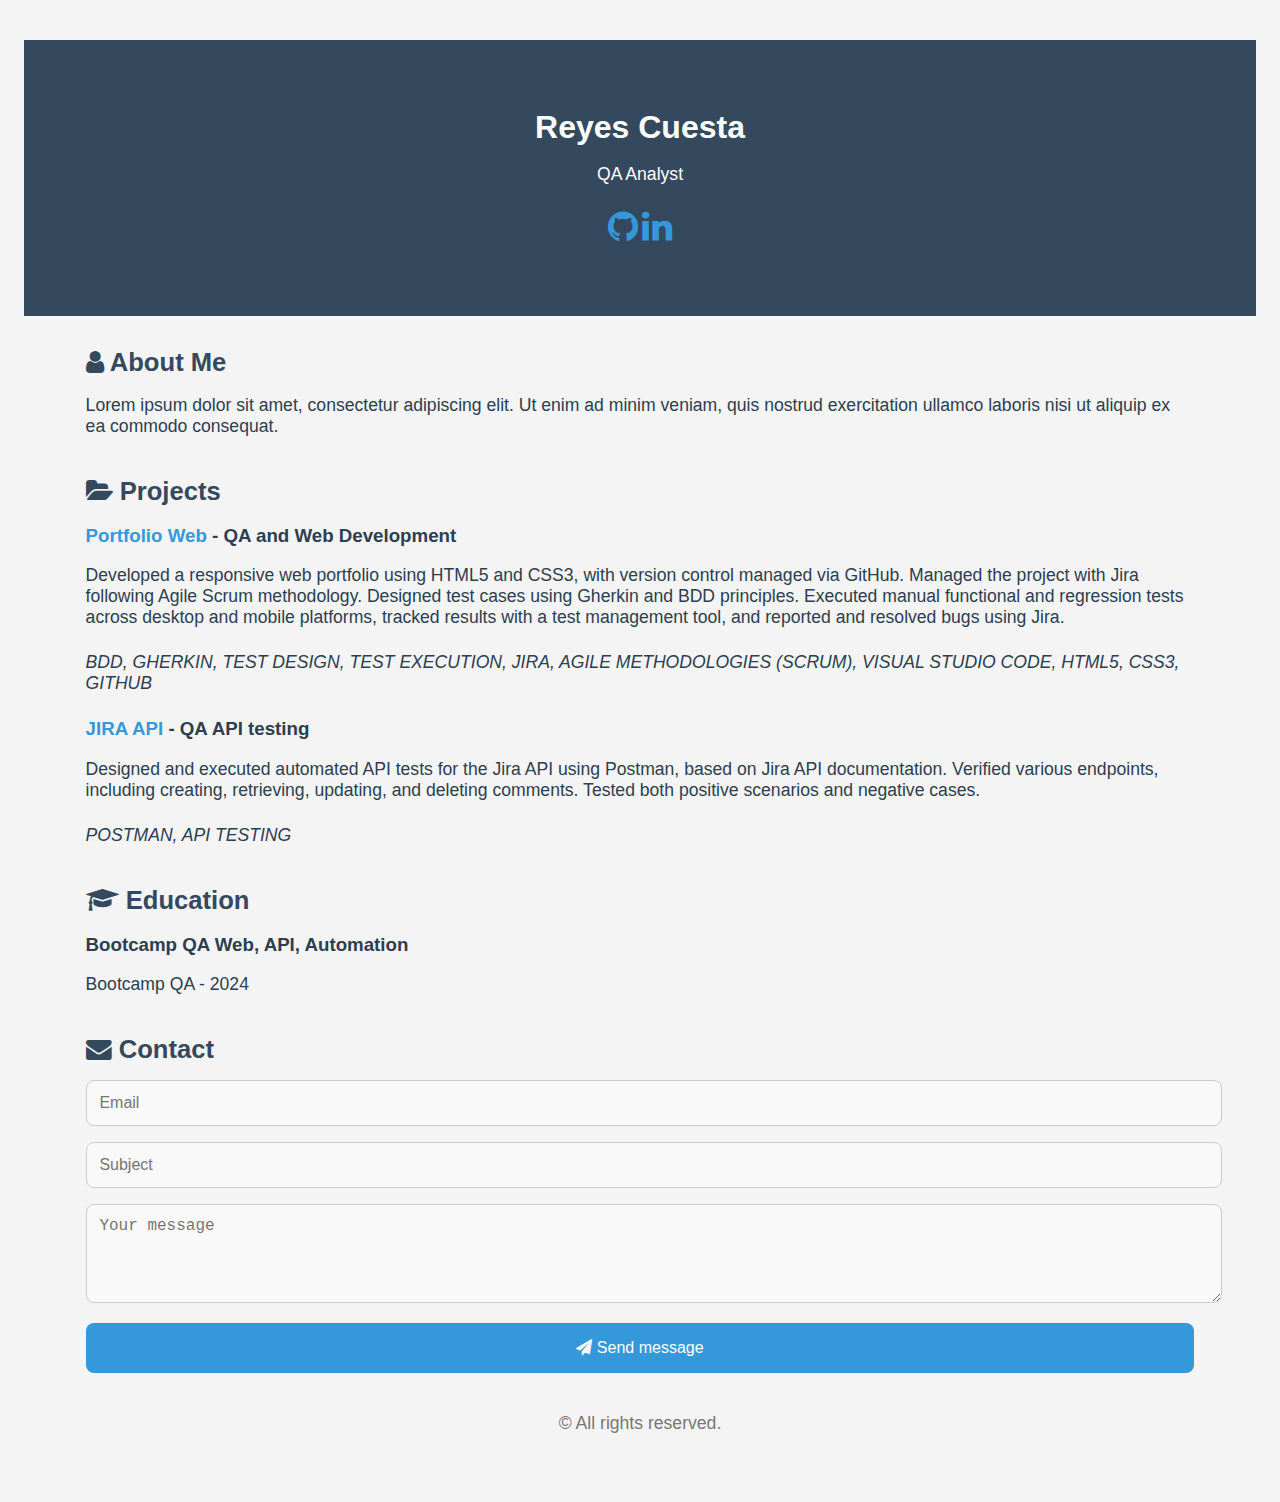
==== Portfolioqa/index.html @ aee9723d "Create index examples" ====
<!DOCTYPE html>
<html lang="en">

<head>
  <meta charset="UTF-8">
  <meta name="viewport" content="width=device-width, initial-scale=1.0">
  <meta name="description" content="Portfolio Reyes Cuesta QA">
  <meta name="author" content="Reyes Cuesta">
  <title>Reyes Cuesta - Portfolio</title>
  <link href="style.css" rel="stylesheet">
  <!-- Importar Font Awesome para los iconos -->
  <link rel="stylesheet" href="https://cdnjs.cloudflare.com/ajax/libs/font-awesome/4.7.0/css/font-awesome.min.css">
</head>

<body>

  <header>
    <h1>Reyes Cuesta</h1>
    <p>QA Analyst</p>
    <p>
      <a href="https://github.com/" title="GitHub" class="fa fa-github fa-2x"></a>
      <a href="https://www.linkedin.com/" title="LinkedIn" class="fa fa-linkedin fa-2x"></a>
    </p>
  </header>

  <main>
    <section>
      <h2><i class="fa fa-user"></i> About Me</h2>
      <p>Lorem ipsum dolor sit amet, consectetur adipiscing elit. Ut enim ad minim veniam, quis nostrud exercitation
        ullamco laboris nisi ut aliquip ex ea commodo consequat.</p>
    </section>

    <section>
      <h2><i class="fa fa-folder-open"></i> Projects</h2>

      <h3><a href="https://yourwebsite.com" target="_blank">Portfolio Web</a> - QA and Web
        Development</h3>
      <p>Developed a responsive web portfolio using HTML5 and CSS3, with version control managed via GitHub. Managed the
        project with Jira following Agile Scrum methodology. Designed test cases using Gherkin and BDD principles.
        Executed manual functional and regression tests across desktop and mobile platforms, tracked results with a test
        management tool, and reported and resolved bugs using Jira.</p>
      <p><em> BDD, GHERKIN, TEST DESIGN, TEST EXECUTION, JIRA, AGILE METHODOLOGIES (SCRUM), VISUAL STUDIO CODE, HTML5,
          CSS3, GITHUB </em></p>

      <h3><a href="https://yourwebsite.com" target="_blank">JIRA API</a> - QA API testing
      </h3>
      <p>Designed and executed automated API tests for the Jira API using Postman, based on Jira API documentation.
        Verified various endpoints, including creating, retrieving, updating, and deleting comments. Tested both
        positive scenarios and negative cases.</p>
      <p><em>POSTMAN, API TESTING</em></p>
    </section>

    <section>
      <h2><i class="fa fa-graduation-cap"></i> Education</h2>
      <h3> Bootcamp QA Web, API, Automation</h3>
      <p>Bootcamp QA - 2024</p>
    </section>

    <section>
      <h2><i class="fa fa-envelope"></i> Contact</h2>
      <form
        action="https://docs.google.com/forms/d/e/1FAIpQLSelAH07_exqwX5BQ6-Pu5iBp-cmEMJmW2APO24Xlw60aTkpVQ/formResponse"
        method="POST">
        <input type="email" id="name" name="entry.1564292246" placeholder="Email"><br>
        <input type="text" id="email" name="entry.877029958" placeholder="Subject"><br>
        <textarea rows="4" id="message" name="entry.465720647" placeholder="Your message"></textarea><br>
        <button type="submit"><i class="fa fa-paper-plane"></i> Send message</button>
      </form>
    </section>
  </main>

  <footer>
    <p>&copy; All rights reserved.</p>
  </footer>

</body>

</html>
---- Portfolioqa/style.css ----
body {
  font-family: 'Verdana', Arial, sans-serif; 
  font-size: 1rem; 
  color: #2c3e50;
  background-color: #f4f4f4;
  padding: 2rem 1rem; 
  text-align: center;
}

header {
  background-color: #34495e; 
  color: white;
  padding: 3rem 2rem;
  margin-bottom: 2rem;
}

h1 {
  font-size: 2rem;
  margin-bottom: 1rem;
}

p {
  font-size: 1.1rem; 
  margin-bottom: 1.5rem;
}

a {
  color: #3498db;
  text-decoration: none;
}

a:hover {
  color: #2980b9;
}



main {
  margin: auto 5%;
  text-align: left;
}

section {
  margin-bottom: 2.5rem; 
}

h2 {
  font-size: 1.6rem;
  margin-bottom: 1rem;
  color: #34495e; 
}
/* Estilos del formulario */
form {
  width: 100%; 
}

input, textarea {
  width: 100%;
  padding: 0.8rem;
  margin-bottom: 1rem;
  font-size: 1rem;
  border: 1px solid #ccc;
  border-radius: 0.5rem;
  background-color: #f9f9f9;
}

button {
  width: 100%; 
  padding: 1rem;
  background-color: #3498db;
  color: white;
  border: none;
  border-radius: 0.5rem;
  font-size: 1rem;
}

button:hover {
  background-color: #2980b9;
}


footer {
  margin-top: 2rem;
  font-size: 0.9rem;
  color: #777;
}
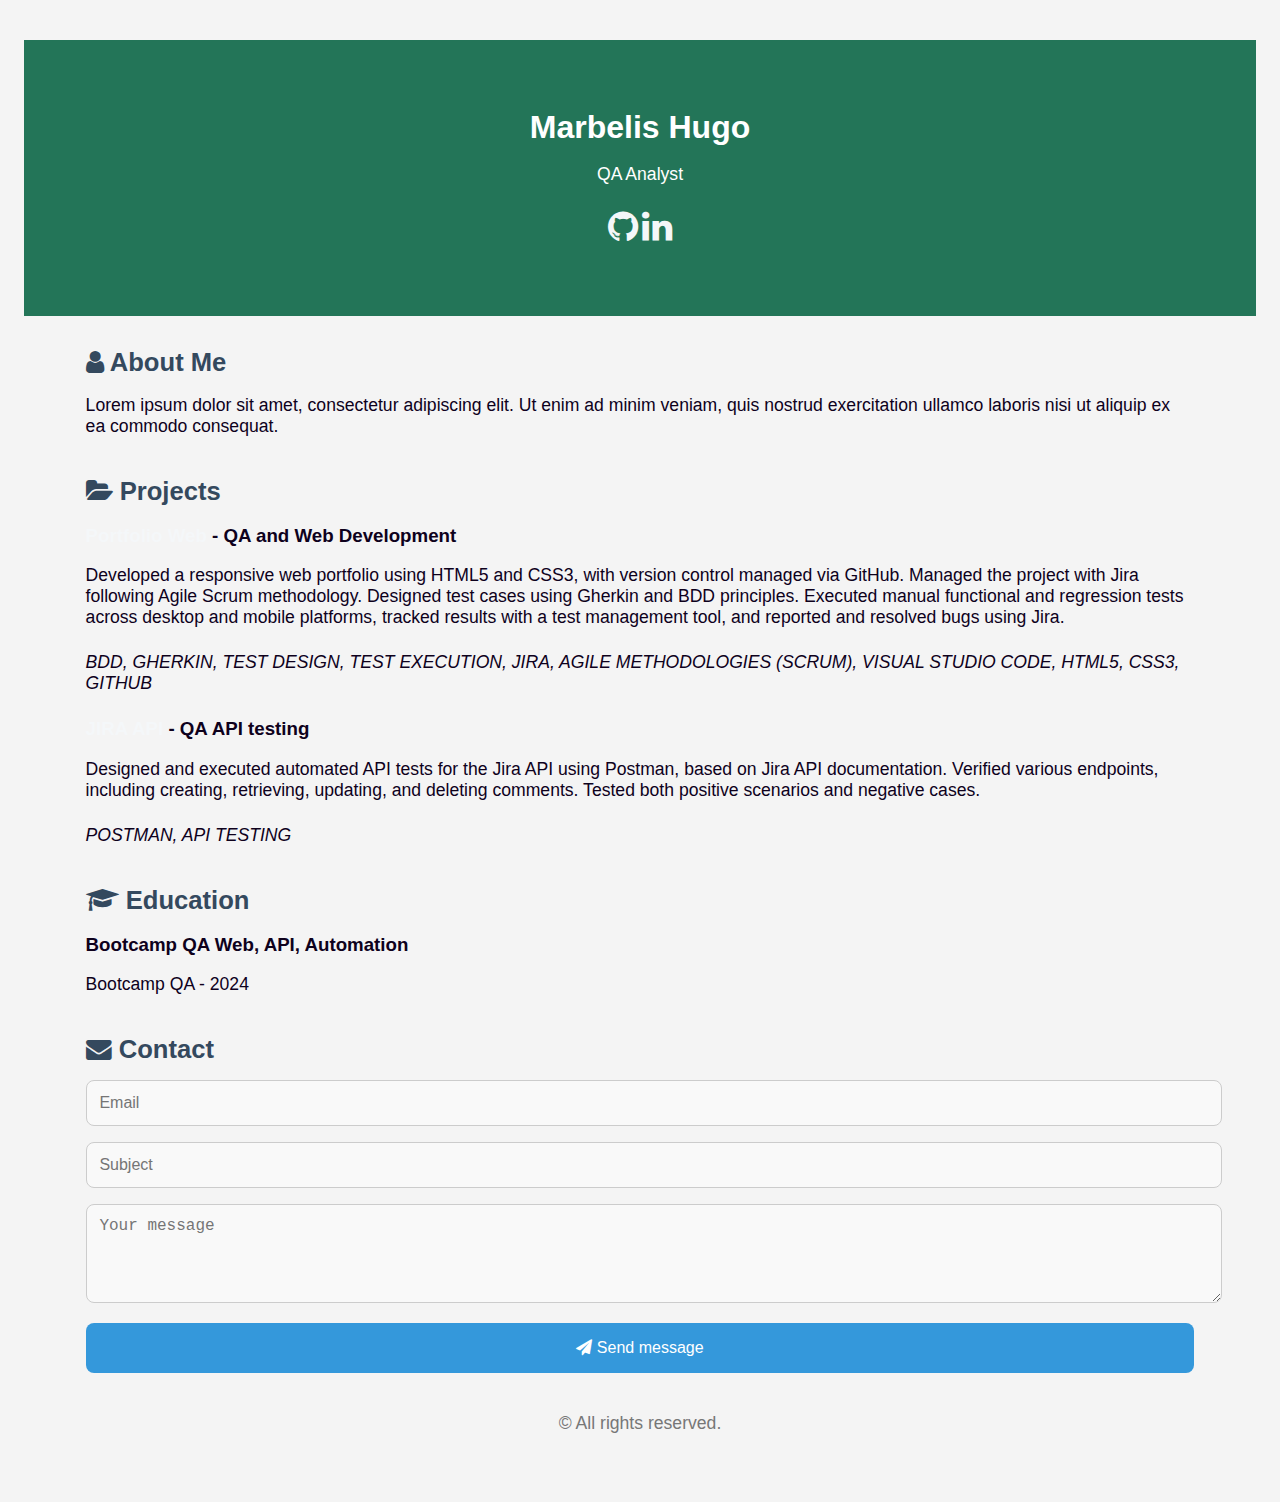
==== commit 14df8c4d: "PQA1" ====
--- a/Portfolioqa/index.html
+++ b/Portfolioqa/index.html
@@ -6,7 +6,7 @@
   <meta name="viewport" content="width=device-width, initial-scale=1.0">
   <meta name="description" content="Portfolio Reyes Cuesta QA">
   <meta name="author" content="Reyes Cuesta">
-  <title>Reyes Cuesta - Portfolio</title>
+  <title>Marbelis Hugo - Portfolio</title>
   <link href="style.css" rel="stylesheet">
   <!-- Importar Font Awesome para los iconos -->
   <link rel="stylesheet" href="https://cdnjs.cloudflare.com/ajax/libs/font-awesome/4.7.0/css/font-awesome.min.css">
@@ -15,11 +15,11 @@
 <body>
 
   <header>
-    <h1>Reyes Cuesta</h1>
+    <h1>Marbelis Hugo</h1>
     <p>QA Analyst</p>
     <p>
-      <a href="https://github.com/" title="GitHub" class="fa fa-github fa-2x"></a>
-      <a href="https://www.linkedin.com/" title="LinkedIn" class="fa fa-linkedin fa-2x"></a>
+      <a href="https://github.com/MarQAOrganization/portfolioqa" title="GitHub" class="fa fa-github fa-2x"></a>
+      <a href="https://www.linkedin.com/in/marbelis-h-845909175/" title="LinkedIn" class="fa fa-linkedin fa-2x"></a>
     </p>
   </header>
 
--- a/Portfolioqa/style.css
+++ b/Portfolioqa/style.css
@@ -2,14 +2,14 @@
 body {
   font-family: 'Verdana', Arial, sans-serif; 
   font-size: 1rem; 
-  color: #2c3e50;
+  color: #0e011c;
   background-color: #f4f4f4;
   padding: 2rem 1rem; 
   text-align: center;
 }
 
 header {
-  background-color: #34495e; 
+  background-color: #237558; 
   color: white;
   padding: 3rem 2rem;
   margin-bottom: 2rem;
@@ -26,12 +26,12 @@
 }
 
 a {
-  color: #3498db;
+  color: #f4f7f9;
   text-decoration: none;
 }
 
 a:hover {
-  color: #2980b9;
+  color: #026f1e;
 }
 
 
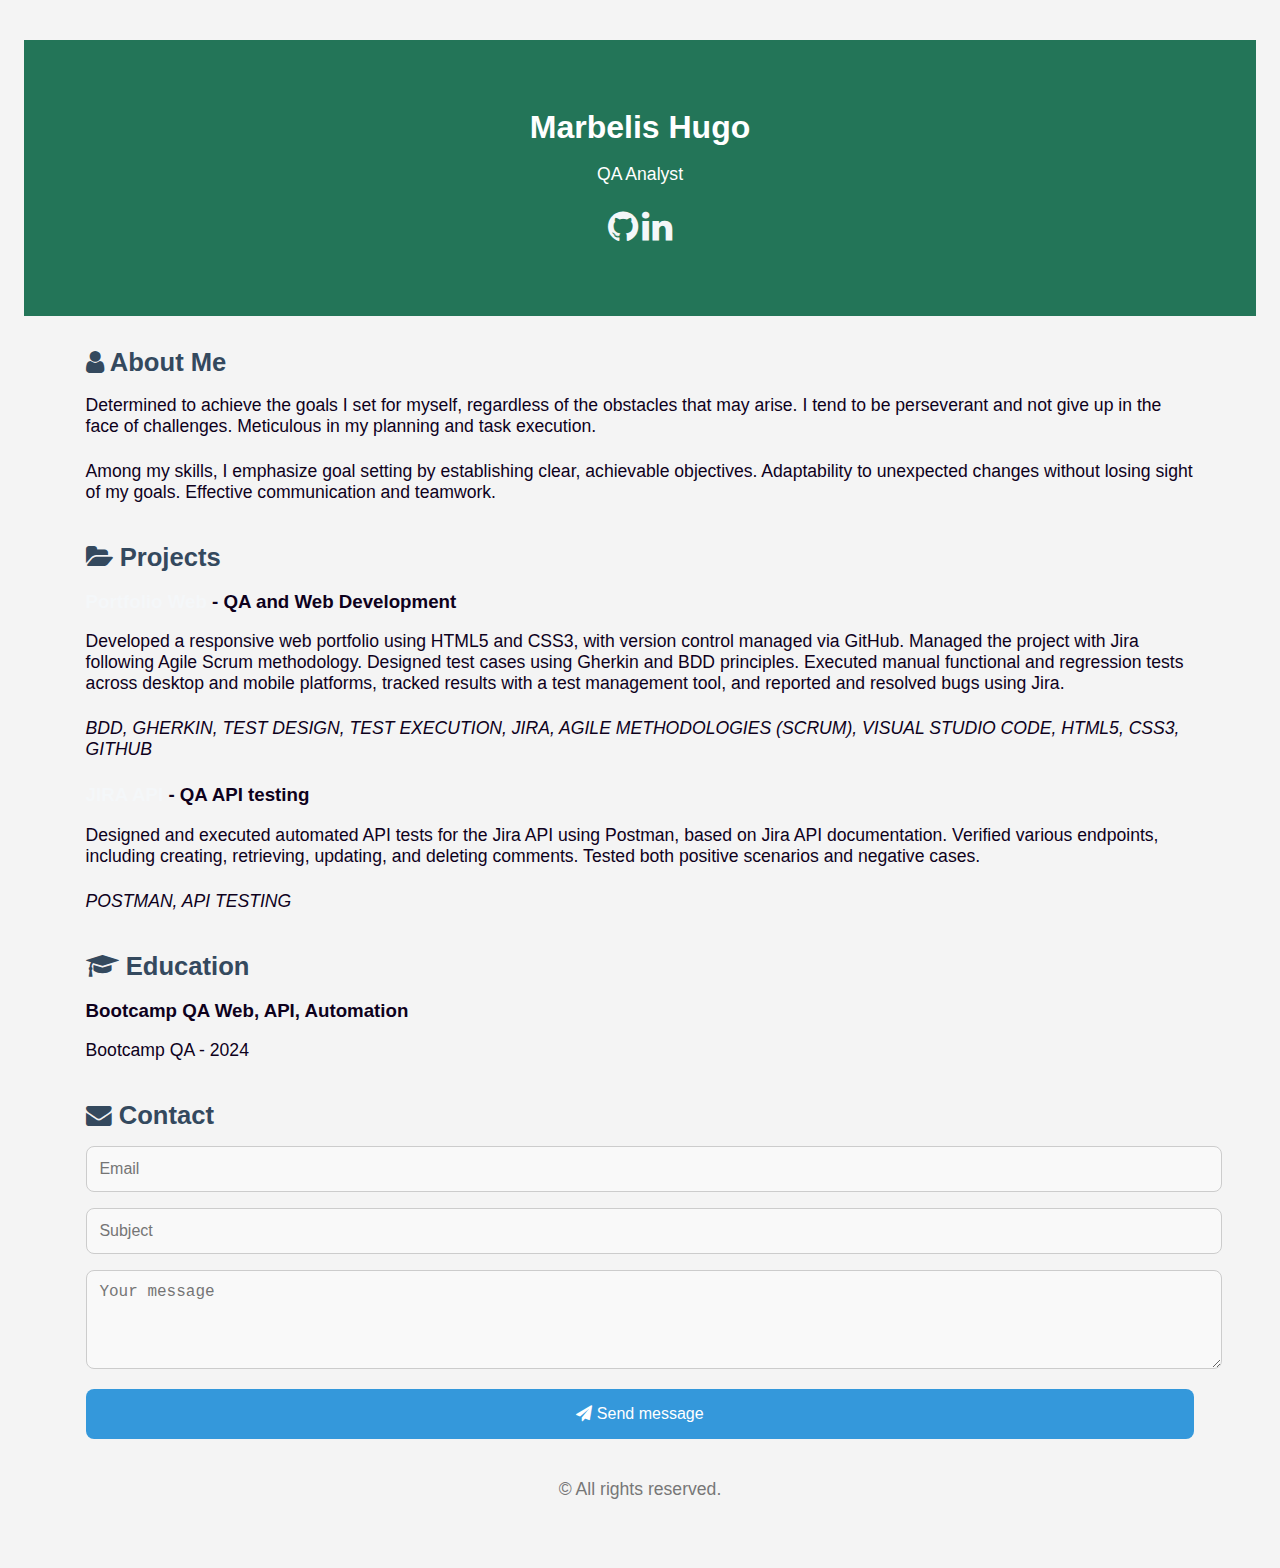
==== commit 30527e9a: "PQ2 About me" ====
--- a/Portfolioqa/index.html
+++ b/Portfolioqa/index.html
@@ -26,8 +26,10 @@
   <main>
     <section>
       <h2><i class="fa fa-user"></i> About Me</h2>
-      <p>Lorem ipsum dolor sit amet, consectetur adipiscing elit. Ut enim ad minim veniam, quis nostrud exercitation
-        ullamco laboris nisi ut aliquip ex ea commodo consequat.</p>
+      <p>Determined to achieve the goals I set for myself, regardless of the obstacles that may arise. 
+        I tend to be perseverant and not give up in the face of challenges. Meticulous in my planning and task execution.</p>
+        <p>Among my skills, I emphasize goal setting by establishing clear, achievable objectives. Adaptability to unexpected changes without losing sight of my goals.
+           Effective communication and teamwork.</p>
     </section>
 
     <section>
